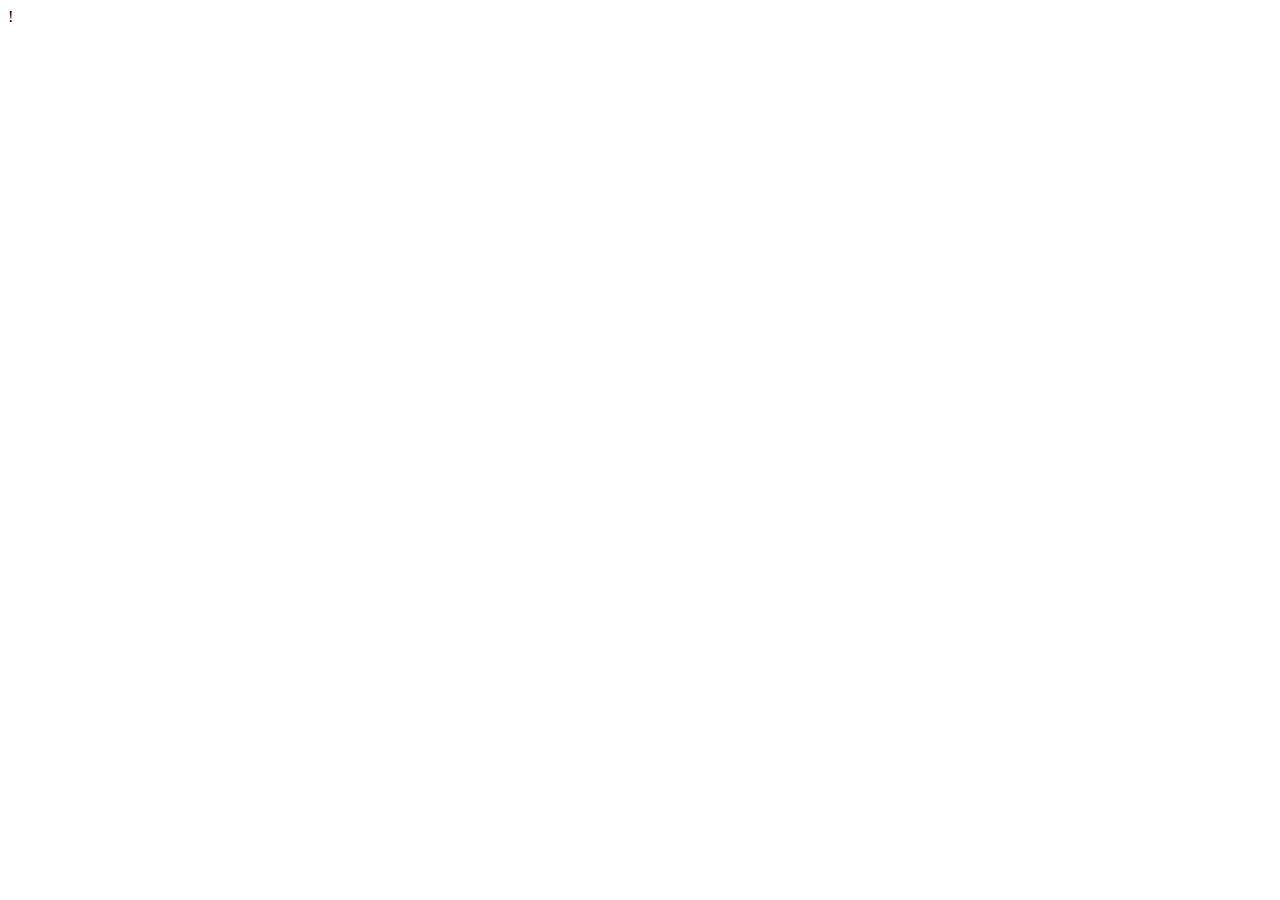
==== index.html @ dfa8123d "boiler plate" ====
!<!DOCTYPE html>
<html>
<head>
    <meta charset="utf-8" />
    <meta http-equiv="X-UA-Compatible" content="IE=edge">
    <title>Page Title</title>
    <meta name="viewport" content="width=device-width, initial-scale=1">
    <link rel="stylesheet" type="text/css" media="screen" href="main.css" />
    <script src="main.js"></script>
</head>
<body>
    
</body>
</html>
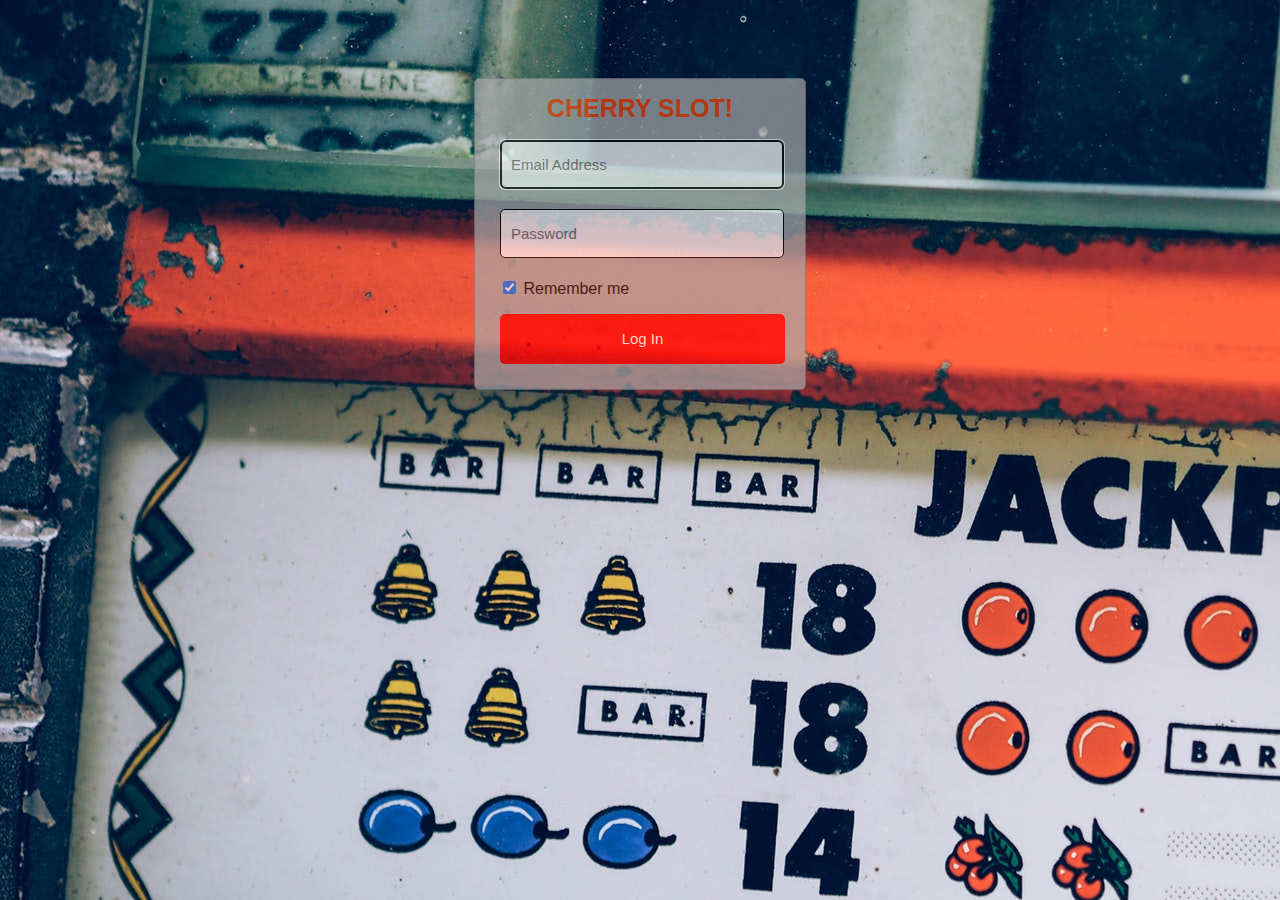
==== commit 2ad81272: "Amman: I added Login Version 1" ====
--- a/index.html
+++ b/index.html
@@ -1,14 +1,26 @@
-!<!DOCTYPE html>
+<!DOCTYPE html>
 <html>
 <head>
     <meta charset="utf-8" />
     <meta http-equiv="X-UA-Compatible" content="IE=edge">
-    <title>Page Title</title>
+    <title>AAH Casino!</title>
     <meta name="viewport" content="width=device-width, initial-scale=1">
-    <link rel="stylesheet" type="text/css" media="screen" href="main.css" />
-    <script src="main.js"></script>
+    <link rel="stylesheet" type="text/css" href="main.css">
 </head>
 <body>
-    
+    <form class="login">
+    	<h1 id="login_title">CHERRY SLOT!</h1>
+    	<input type="text" class="login_values" placeholder="Email Address" autofocus>
+    	<input type="password" class="login_values" placeholder="Password">
+
+        <label>
+	        <input type="checkbox" checked="checked" name="remember" id="Remember_Me"> 
+	        Remember me
+        </label>
+        <!-- I want to add a link to this input type or change it to a button -->
+    	<input type="submit" value="Log In" id="login_button">
+
+    </form>
+
 </body>
-</html>+</html>
--- a/main.css
+++ b/main.css
@@ -0,0 +1,79 @@
+body{
+	background-image: url("jackpot2.jpeg");
+    padding-top: 50px;
+    padding-bottom: 50px;
+    padding-left: 100px;
+    padding-right: 100px;
+}
+
+.login{
+	background: darkgrey;
+    font-family: sans-serif;
+    width: 300px;
+    margin: 20px auto;
+    padding: 25px 15px;
+    border: 1px solid grey;
+    border-radius: 5px;
+    opacity: 0.7;
+}
+
+#login_title{
+    font-size: 25px;
+    text-align: center;
+    margin-top: -10px;
+    color: orangered;
+}
+
+.login_values{
+    font-size: 15px;
+    padding-left: 10px;
+    margin-left: 10px;
+    margin-bottom: 20px;
+    width: 270px;
+    height: 45px;
+    border: 1px solid black;
+    border-radius: 5px;
+    background: #fff;
+}
+
+.login_values:foucs {
+	border-color: red;
+	outline: none;
+}
+
+#Remember_Me{
+	margin-left: 13px;
+	margin-bottom: 20px;
+	color: grey;
+}
+
+#Remember_Me_Word{
+	color: orangered;
+}
+
+#login_button {
+    background: red;
+    color: white;
+    font-size: 15px;
+    width: 95%;
+    height: 50px;
+    border: 0;
+    border-radius: 5px;
+    margin-left: 10px;
+}
+
+@media only screen and (max-width:800px) {
+  /* For tablets: */
+  body{
+  	width: 70%
+  }
+}
+@media only screen and (max-width:500px) {
+  /* For mobile phones: */
+  body{
+    width: 50%;
+    padding-left: 35px;
+    padding-right: 35px;
+  }
+
+}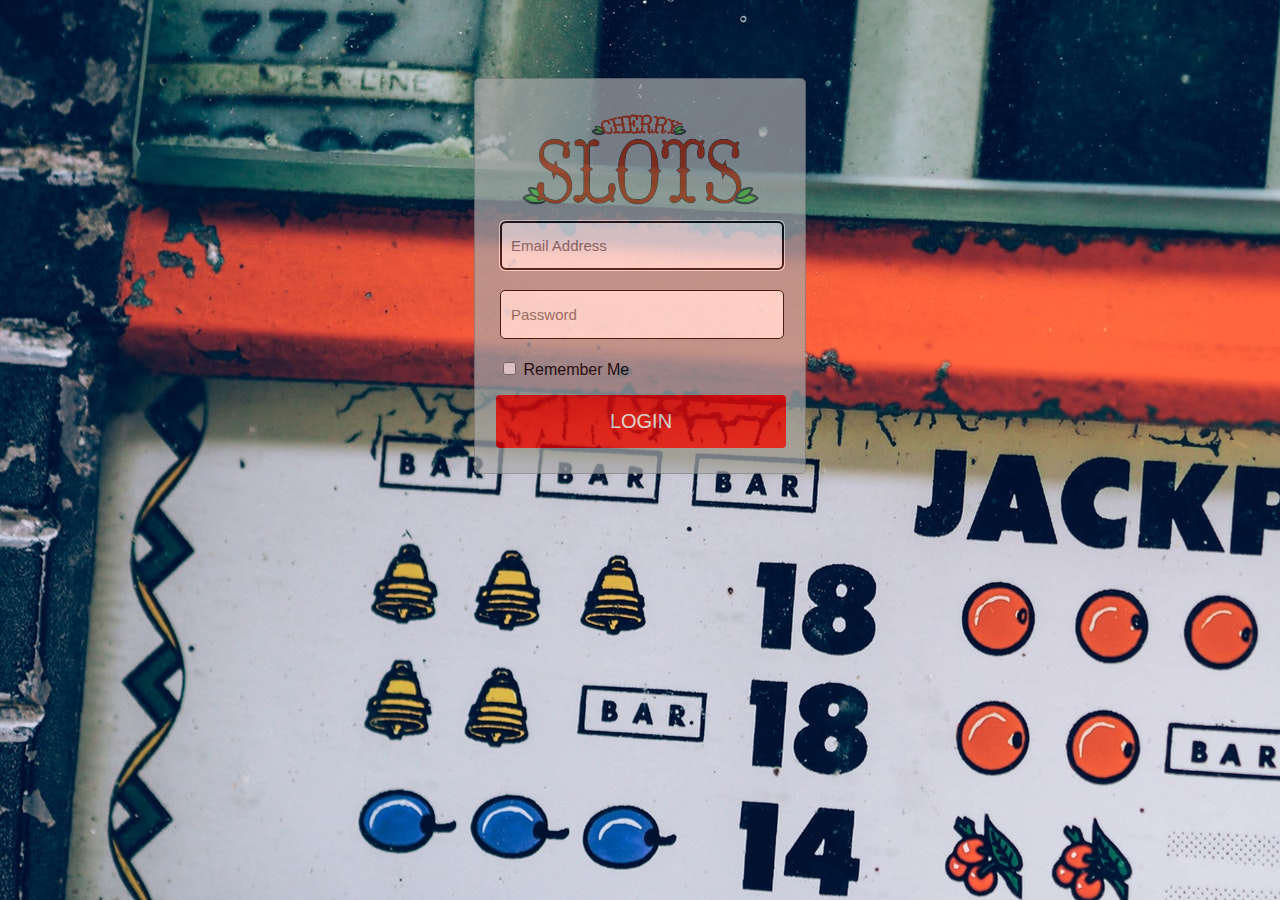
==== commit f302749e: "Amman: Login Version 2" ====
--- a/index.html
+++ b/index.html
@@ -9,17 +9,18 @@
 </head>
 <body>
     <form class="login">
-    	<h1 id="login_title">CHERRY SLOT!</h1>
+    	<img id="logo" src="img/header-04-06.png" alt="Cherry Slots pic">
     	<input type="text" class="login_values" placeholder="Email Address" autofocus>
     	<input type="password" class="login_values" placeholder="Password">
 
         <label>
-	        <input type="checkbox" checked="checked" name="remember" id="Remember_Me"> 
-	        Remember me
+	        <input type="checkbox" name="remember" id="Remember_Me"> 
+	        Remember Me
         </label>
-        <!-- I want to add a link to this input type or change it to a button -->
-    	<input type="submit" value="Log In" id="login_button">
 
+    	<div class="login_button" >
+    		<a href="home.html" target="_blank">LOGIN</a>
+    	</div>
     </form>
 
 </body>
--- a/main.css
+++ b/main.css
@@ -4,6 +4,11 @@
     padding-bottom: 50px;
     padding-left: 100px;
     padding-right: 100px;
+}
+
+#logo{
+    width: 80%;
+    padding-left: 30px;
 }
 
 .login{
@@ -51,15 +56,22 @@
 	color: orangered;
 }
 
-#login_button {
-    background: red;
+.login_button a:link, a:visited{
+	background: red;
     color: white;
-    font-size: 15px;
-    width: 95%;
-    height: 50px;
+    font-size: 20px;
+    text-align: center;
+    text-decoration: none;
+    display: inline-block;
+    width: 80%;
+    padding: 15px 25px;
+    margin-left: 6px;
     border: 0;
-    border-radius: 5px;
-    margin-left: 10px;
+    border-radius: 4px;
+}
+
+.login_button a:hover, a:active{
+	background-color: red;
 }
 
 @media only screen and (max-width:800px) {
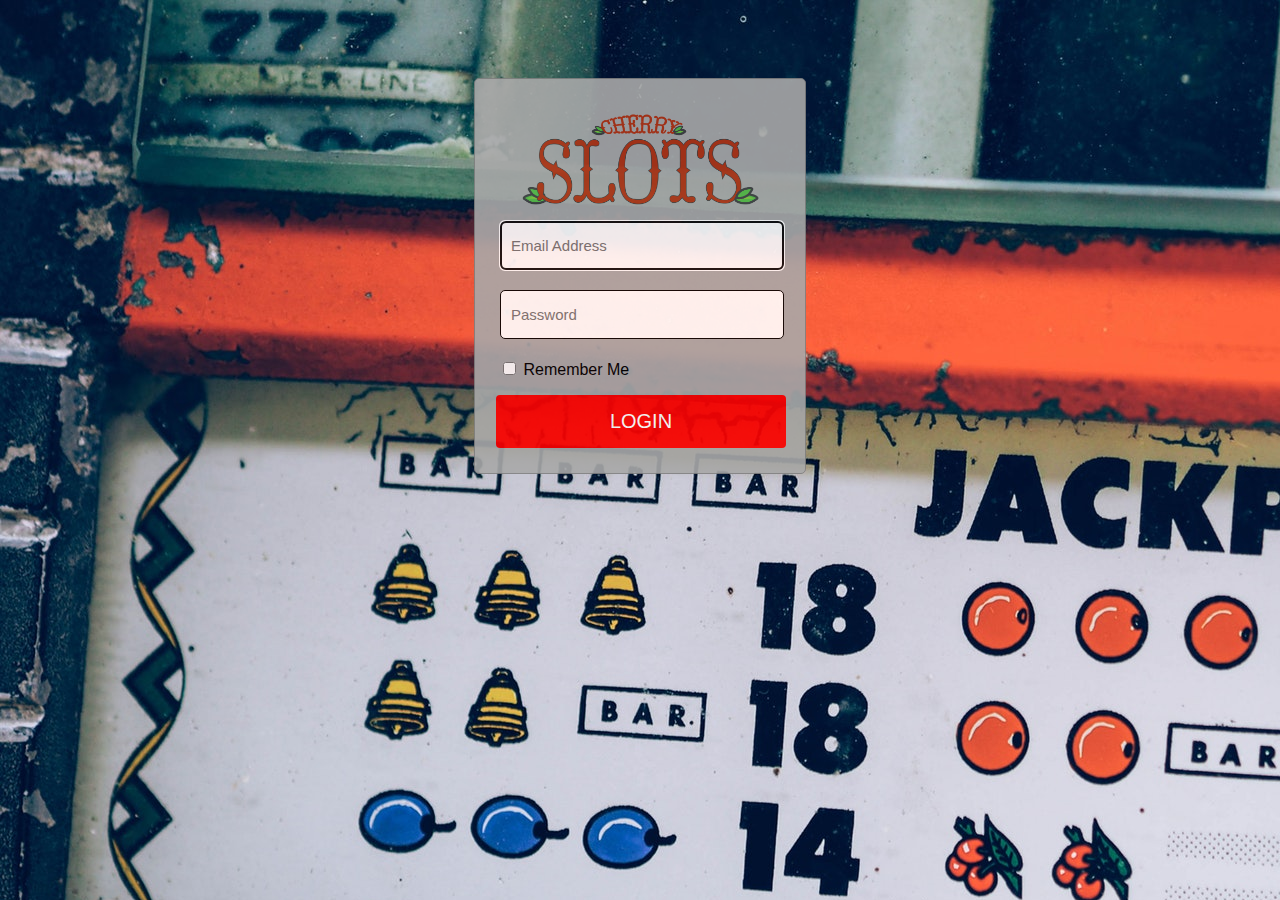
==== commit 92eb5872: "Amman: Login Version 3 edit" ====
--- a/index.html
+++ b/index.html
@@ -19,7 +19,7 @@
         </label>
 
     	<div class="login_button" >
-    		<a href="home.html" target="_blank">LOGIN</a>
+    		<a href="home.html">LOGIN</a>
     	</div>
     </form>
 
--- a/main.css
+++ b/main.css
@@ -19,7 +19,7 @@
     padding: 25px 15px;
     border: 1px solid grey;
     border-radius: 5px;
-    opacity: 0.7;
+    opacity: 0.9;
 }
 
 #login_title{
